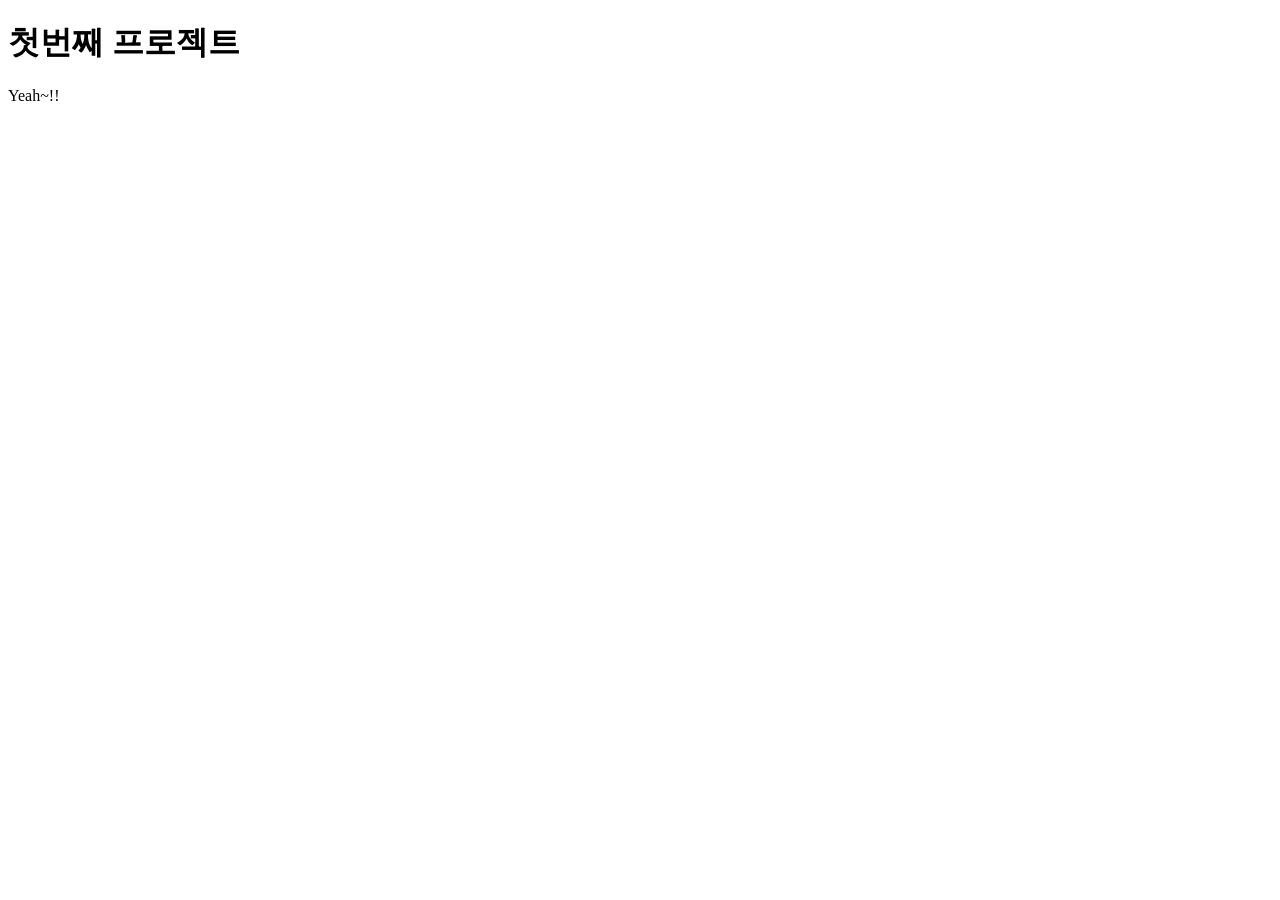
==== index.html @ a3baa832 "first commit" ====
<!DOCTYPE html>
<html lang="en">
<head>
    <meta charset="UTF-8">
    <meta name="viewport" content="width=device-width, initial-scale=1.0">
    <title>Document</title>
    <link rel="stylesheet" href="style.css">
</head>
<body>
    <h1>첫번째 프로젝트</h1>
    <p>Yeah~!!</p>
    
</body>
</html>
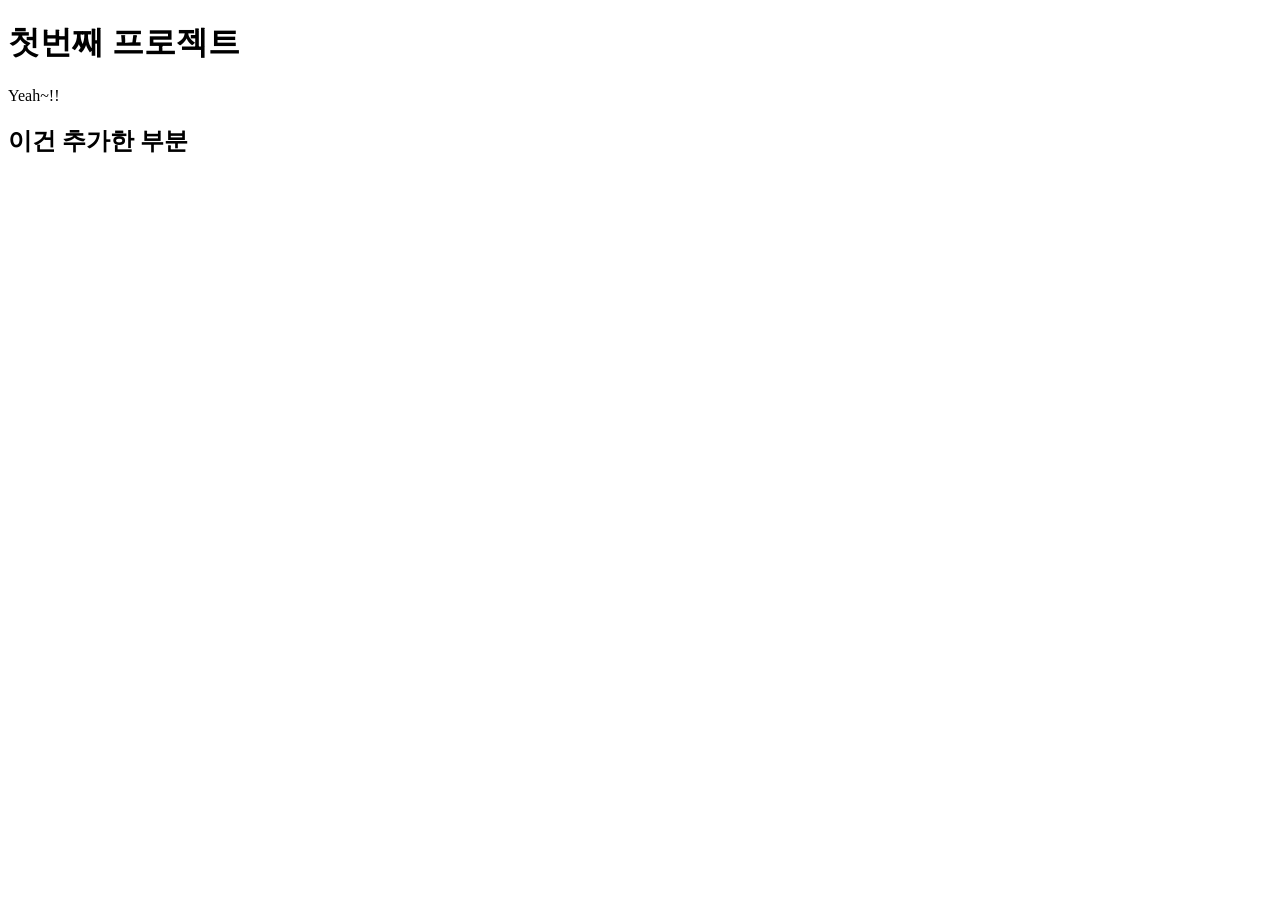
==== commit 128acbeb: "20250109 0134am" ====
--- a/index.html
+++ b/index.html
@@ -9,6 +9,6 @@
 <body>
     <h1>첫번째 프로젝트</h1>
     <p>Yeah~!!</p>
-    
+    <h2> 이건 추가한 부분</h2>
 </body>
 </html>
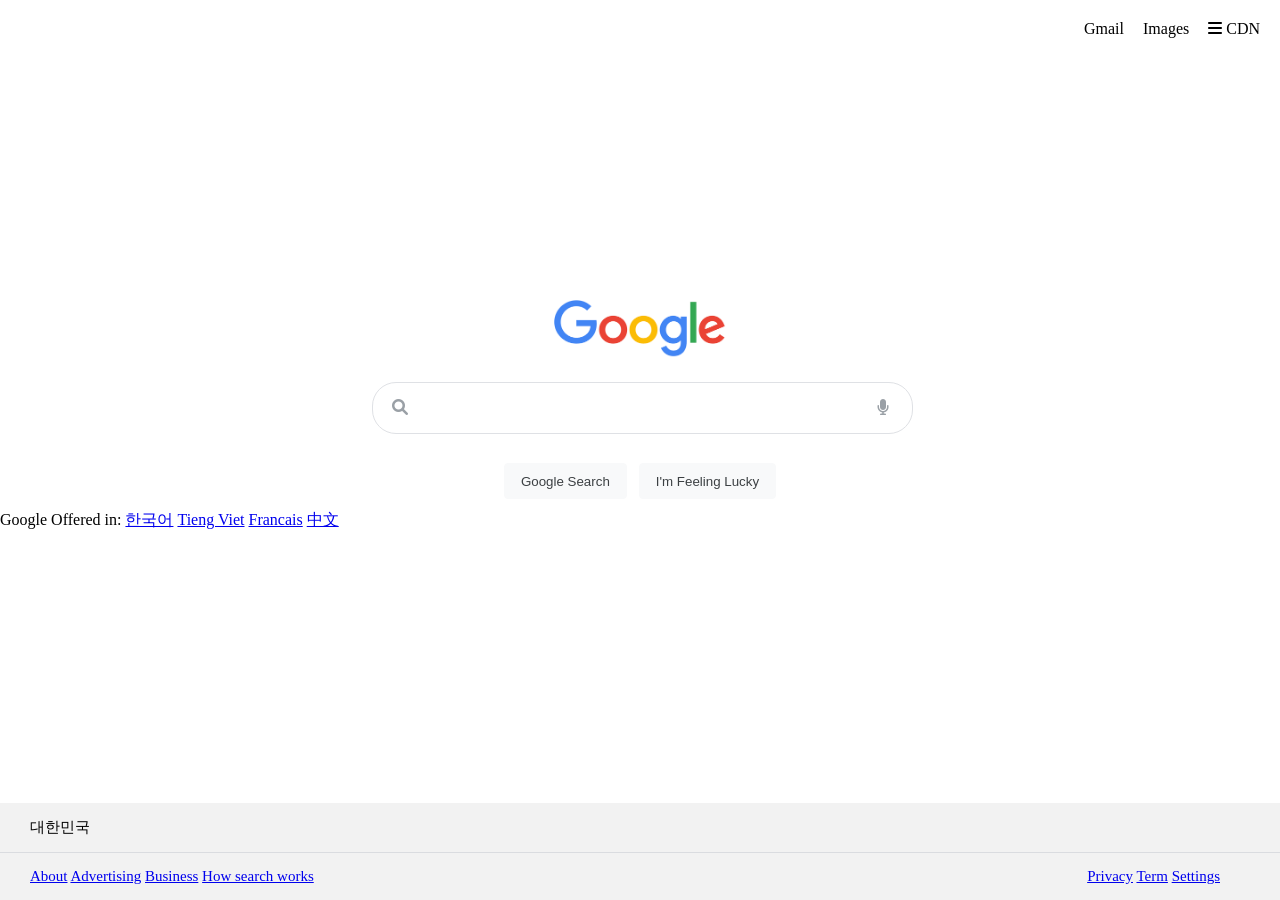
==== commit 6d7c5a8b: "01090341am" ====
--- a/index.html
+++ b/index.html
@@ -4,11 +4,58 @@
     <meta charset="UTF-8">
     <meta name="viewport" content="width=device-width, initial-scale=1.0">
     <title>Document</title>
-    <link rel="stylesheet" href="style.css">
+    <link rel="stylesheet" href="style.css" type=""text/css" />
+    <link rel="stylesheet" href="https://cdnjs.cloudflare.com/ajax/libs/font-awesome/6.0.0-beta3/css/all.min.css">
 </head>
 <body>
-    <h1>첫번째 프로젝트</h1>
-    <p>Yeah~!!</p>
-    <h2> 이건 추가한 부분</h2>
+    <div class="navbar">
+        <a href="#" class="nav-item">Gmail</a>
+        <a href="#" class="nav-item">Images</a>
+        <i class="fa-solid fa-bars"></i> CDN
+
+    </div>
+
+    <div class="main">
+        <img src="[data-uri]" width=172/>
+        <div class="input-area">
+            <i class="fa-solid fa-magnifying-glass search-icon"></i>
+            <input type="text" class="input-box"/>
+            <i class="fa-solid fa-microphone mic-icon"></i>
+        </div>
+        <div class="button-area">
+            <button class="button-style">Google Search</button>
+            <button class="button-style">I'm Feeling Lucky</button>
+        </div>
+    </div>
+
+    <div>
+        Google Offered in:
+        <a href="#">한국어</a>
+        <a href="#">Tieng Viet</a>
+        <a href="#">Francais</a>
+        <a href="#">中文</a>
+    </div>
+    
+    <div class="footer">
+        <div class="firstline">
+          대한민국
+        </div>
+
+        <div class="secondline">
+            <span>
+                <a href="#"> About</a>
+                <a href="#"> Advertising</a>
+                <a href="#"> Business</a>
+                <a href="#"> How search works</a>
+            </span>
+
+            <span class="secondline-second">
+                <a href = "#"> Privacy</a>
+                <a href = "#"> Term</a>
+                <a href = "#"> Settings</a>
+
+            </span>
+
+    </div>
 </body>
 </html>
--- a/style.css
+++ b/style.css
@@ -0,0 +1,113 @@
+body{
+    display:contents;
+}
+
+.navbar{
+    float:right;
+    margin:20px;
+    
+
+}
+
+.nav-item{
+    text-decoration: none;
+    color:black;
+    margin-right:15px;
+}
+
+.nav-item:hover {
+    text-decoration: underline;
+}
+
+.main {
+    margin-top: 300px;
+    text-align: center;
+
+}
+
+.input-area{
+    margin-top:20px;
+}
+
+.input-box{
+    width:449px;
+    height:48px;
+    border-radius: 24px;
+    border: 1px solid #dfe1e5;
+    padding-left : 50px;
+    padding-right : 40px;
+}
+
+.search-icon{
+    position: relative;
+    left:40px;
+    color: #9aa0a6
+}
+
+.mic-icon{
+    position: relative;
+    right: 40px;
+    color: #9aa0a6
+}
+
+.button-area{
+    padding-top:18px;
+}
+
+.button-style {
+    height:36px;
+    background-color: #f8f9fa;
+    border: 1px solid #f8f9fa;
+    border-radius: 4px;
+    color: #3c4043;
+    font-family: arial, sans-serif;
+    padding: 0 16px;
+    margin: 11px 4px;
+
+}
+.button-style:hover{
+    box-shadow: 0 1px 1px rgba(0, 0, 0, .1);
+    background-color: #f8f9fa;
+    border: 1px solid #dadce0;
+    color: #202124;
+}
+
+.footer{
+    position: absolute;
+    bottom: 0px;
+    background: #f2f2f2;
+    width: 100%
+}
+
+.firstline{
+    padding: 15px 30px;
+    border-bottom: 1px solid #dadce0;
+    font-size: 15px;
+    color: black;
+    display: flex;
+    flex-wrap: wrap;
+    justify-content: space-between;
+}
+
+.secondline{
+    padding: 15px 30px;
+    font-size: 15px;
+    color: black;
+    text-decoration: none;
+    margin-right:15px;   
+}
+
+.secondline-second{
+    float:right;
+    text-decoration: none;
+    color: black;
+    margin-right:15px;
+}
+
+.secondline:hover {
+    text-decoration: underline;
+}
+
+.secondline-second:hover {
+    text-decoration: underline;
+}
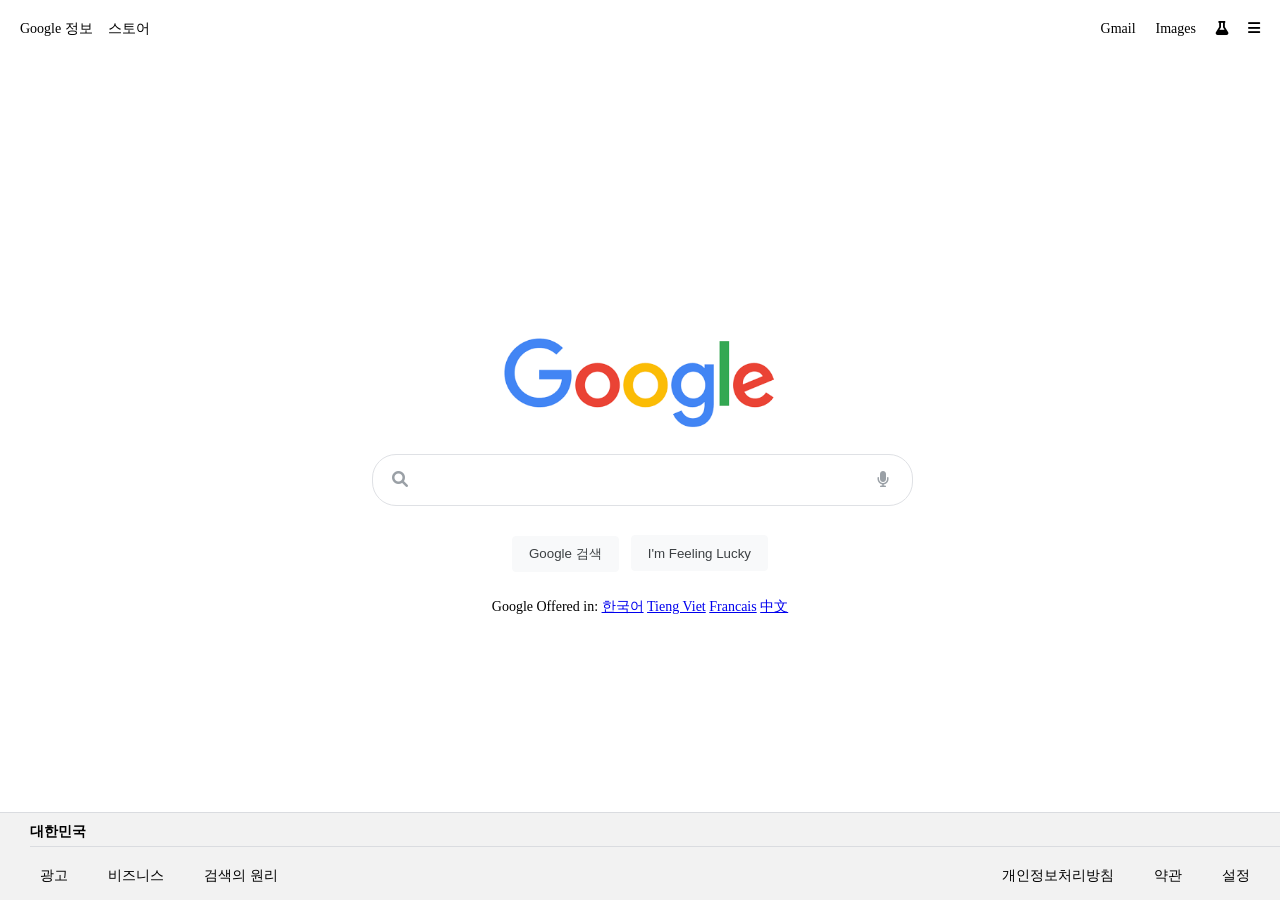
==== commit 48e0e14b: "20250111 0304am" ====
--- a/index.html
+++ b/index.html
@@ -7,55 +7,69 @@
     <link rel="stylesheet" href="style.css" type=""text/css" />
     <link rel="stylesheet" href="https://cdnjs.cloudflare.com/ajax/libs/font-awesome/6.0.0-beta3/css/all.min.css">
 </head>
+
 <body>
     <div class="navbar">
-        <a href="#" class="nav-item">Gmail</a>
-        <a href="#" class="nav-item">Images</a>
-        <i class="fa-solid fa-bars"></i> CDN
-
+        <div class="left-section">
+            <a
+              href="https://about.google/?fg=1&utm_source=google-KR&utm_medium=referral&utm_campaign=hp-header"
+              class="nav-item"
+              >Google 정보</a>
+            <a
+              href="https://store.google.com/kr/?utm_source=hp_header&utm_medium=google_ooo&utm_campaign=GS100042&hl=ko"
+              class="nav-item"
+              >스토어</a>
+        </div>
+        <div class="right-section">
+            <a href="#" class="nav-item">Gmail</a>
+            <a href="#" class="nav-item">Images</a>
+            <i class="fa-solid fa-flask"></i>
+            <i class="fa-solid fa-bars"></i>
+        </div>
     </div>
 
     <div class="main">
-        <img src="[data-uri]" width=172/>
+        <img src="[data-uri]" width=272/>
         <div class="input-area">
             <i class="fa-solid fa-magnifying-glass search-icon"></i>
             <input type="text" class="input-box"/>
             <i class="fa-solid fa-microphone mic-icon"></i>
         </div>
         <div class="button-area">
-            <button class="button-style">Google Search</button>
+            <button class="button-style">Google 검색</button>
             <button class="button-style">I'm Feeling Lucky</button>
         </div>
     </div>
 
-    <div>
+    <div class="language-options">
         Google Offered in:
         <a href="#">한국어</a>
         <a href="#">Tieng Viet</a>
         <a href="#">Francais</a>
         <a href="#">中文</a>
     </div>
+
+    <div class="footer">
+        <div class="footer-top">
+            대한민국
+        </div>
+        <hr class="footer-divider" />
+        <div class="footer-content">
+            <div class="left-links">
+                <a href="#">광고</a>
+                <a href="#">비즈니스</a>
+                <a href="#">검색의 원리</a>
+            </div>
+            <div class="right-links">
+                <a href="#">개인정보처리방침</a>
+                <a href="#">약관</a>
+                <a href="#">설정</a>
+            </div>
+        </div>
+    </div>
     
-    <div class="footer">
-        <div class="firstline">
-          대한민국
-        </div>
-
-        <div class="secondline">
-            <span>
-                <a href="#"> About</a>
-                <a href="#"> Advertising</a>
-                <a href="#"> Business</a>
-                <a href="#"> How search works</a>
-            </span>
-
-            <span class="secondline-second">
-                <a href = "#"> Privacy</a>
-                <a href = "#"> Term</a>
-                <a href = "#"> Settings</a>
-
-            </span>
-
-    </div>
+</div>
+    
+    
 </body>
 </html>
--- a/style.css
+++ b/style.css
@@ -1,22 +1,7 @@
-body{
+html, body{
     display:contents;
-}
-
-.navbar{
-    float:right;
-    margin:20px;
-    
-
-}
-
-.nav-item{
-    text-decoration: none;
-    color:black;
-    margin-right:15px;
-}
-
-.nav-item:hover {
-    text-decoration: underline;
+    overflow-x: hidden; /* 가로 스크롤 제거 */
+    box-sizing: border-box; /* 모든 요소에 패딩과 테두리를 포함 */
 }
 
 .main {
@@ -72,42 +57,110 @@
     color: #202124;
 }
 
-.footer{
-    position: absolute;
-    bottom: 0px;
-    background: #f2f2f2;
-    width: 100%
+.language-options {
+    text-align: center; /* 텍스트를 가운데 정렬 */
+    padding: 15px 0; /* 위아래 여백 추가 */
+    font-size: 14px;
+    color: black;
 }
 
-.firstline{
-    padding: 15px 30px;
-    border-bottom: 1px solid #dadce0;
-    font-size: 15px;
+.footer {
+    position: absolute;
+    bottom: 0;
+    width: 100%;
+    background-color: #f2f2f2;
+    border-top: 1px solid #dadce0;
+    padding: 10px 30px; /* 좌우 여백 */
+    font-size: 14px;
     color: black;
-    display: flex;
-    flex-wrap: wrap;
-    justify-content: space-between;
 }
 
-.secondline{
-    padding: 15px 30px;
-    font-size: 15px;
-    color: black;
-    text-decoration: none;
-    margin-right:15px;   
+.footer-top {
+    width: 100%;
+    text-align: left; /* 왼쪽 정렬 */
+    font-weight: bold;
+    margin-bottom: 5px; /* 아래 간격 */
 }
 
-.secondline-second{
-    float:right;
+.footer-divider {
+    border: none;
+    border-top: 1px solid #dadce0; /* 회색 선 */
+    margin: 5px 0; /* 위아래 간격 */
+}
+
+.footer-content {
+    display: flex;
+    justify-content: space-between; /* 좌우로 정렬 */
+    align-items: center;
+    padding-right:50px;
+}
+
+.left-links {
+    display: flex;
+    gap: 20px; /* 링크 간의 간격 */
+    margin-top: 10px; /* "대한민국"과 간격 */
+    
+}
+
+.right-links {
+    display: flex;
+    gap: 20px; /* 링크 간의 간격 */
+    margin-left: auto; /* 오른쪽으로 밀기 */
+    margin-top:10px;
+    justify-content: flex-end; /* 오른쪽 정렬 */
+    }
+
+.footer a {
     text-decoration: none;
     color: black;
-    margin-right:15px;
+    padding: 5px 10px;
+    transition: color 0.3s ease;
 }
 
-.secondline:hover {
+.footer a:hover {
+    color: white;
+    background-color: purple; /* Hover 효과 */
+    border-radius: 5px;
+}
+
+.left-links a,
+.right-links a {
+    text-decoration: none;
+    color: black;
+    padding: 5px 10px;
+    transition: color 0.3s ease, background-color 0.3s ease;
+}
+
+.left-links a:hover,
+.right-links a:hover {
+    color: white;
+    background-color: purple; /* Hover 시 배경색 변경 */
+    border-radius: 5px;
+}
+
+.nav-item {
+    text-decoration: none;
+    color: black;
+}
+
+.nav-item:hover {
     text-decoration: underline;
 }
 
-.secondline-second:hover {
-    text-decoration: underline;
+.navbar {
+    display: flex;
+    justify-content: space-between;
+    align-items: center;
+    margin: 20px;
+    font-size: 14px;
+}
+
+.left-section {
+    display: flex;
+    gap: 15px;
+}
+
+.right-section {
+    display: flex;
+    gap: 20px;
 }
